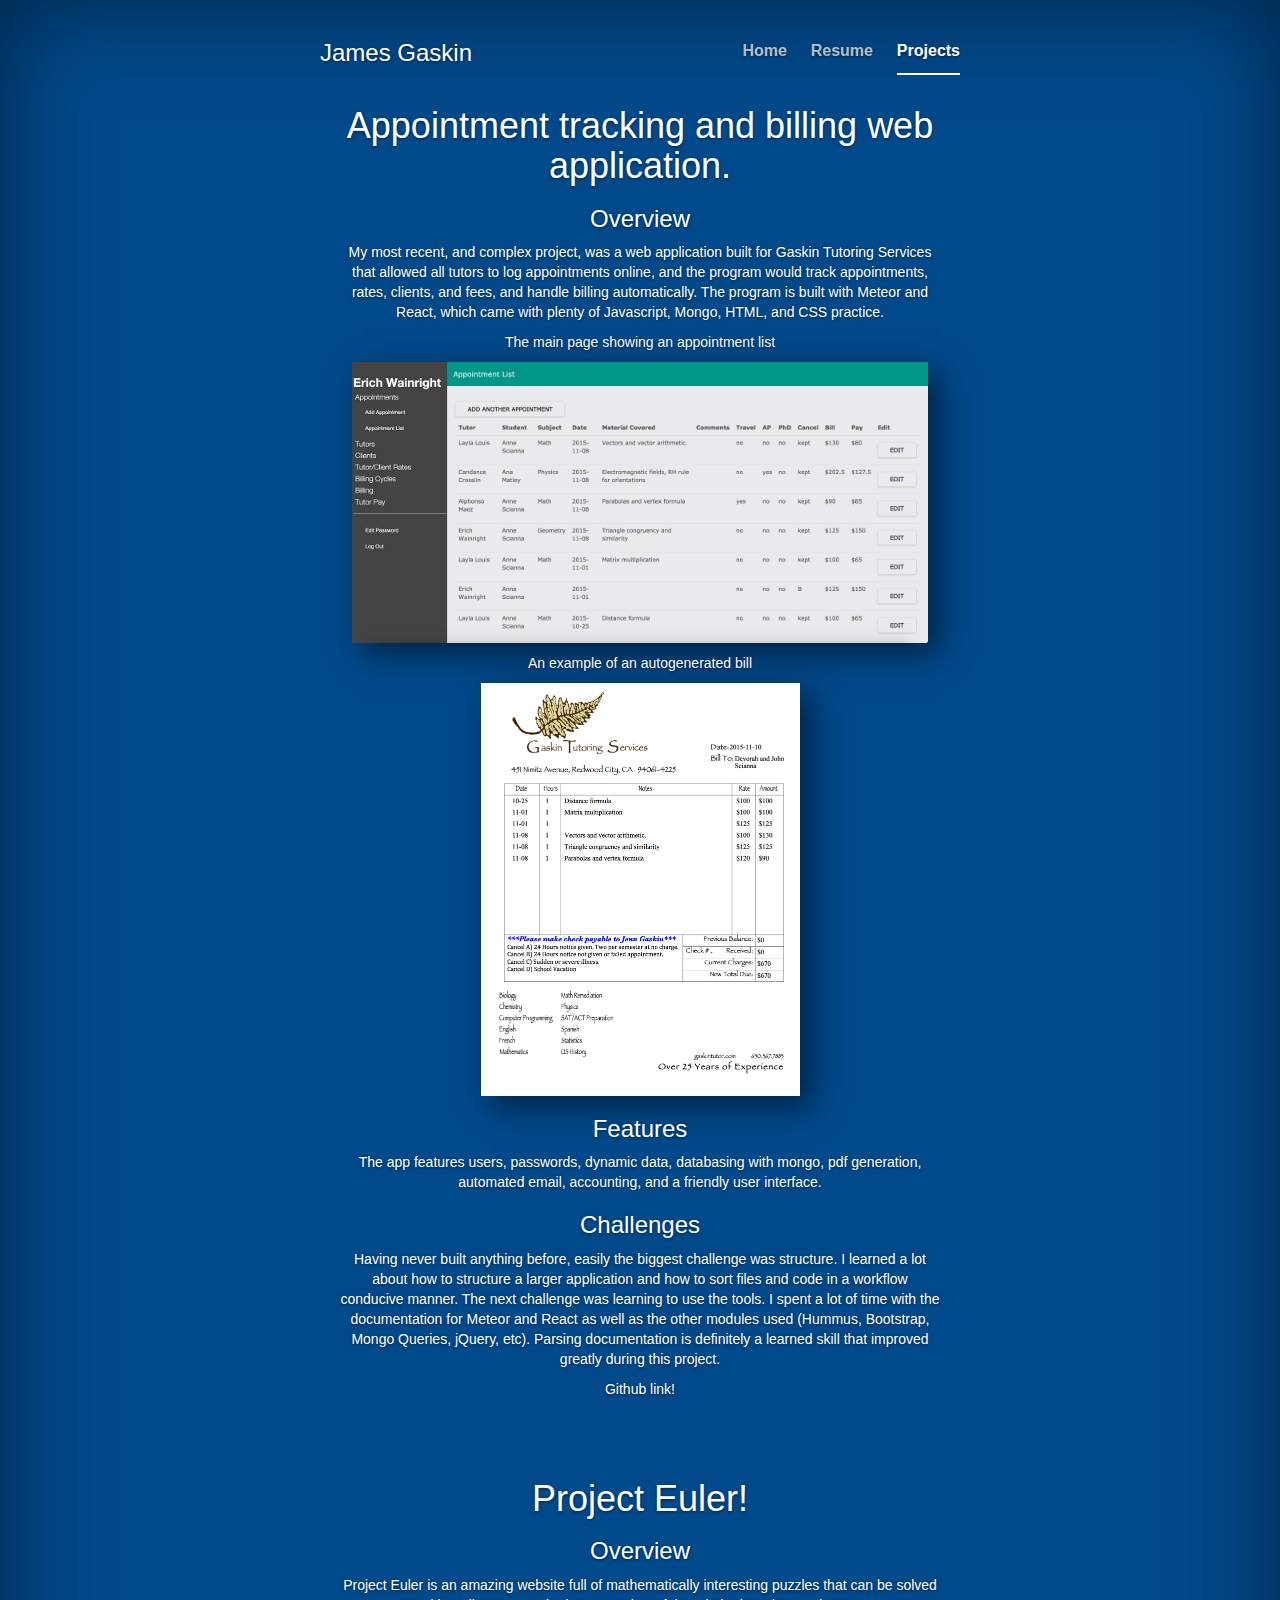
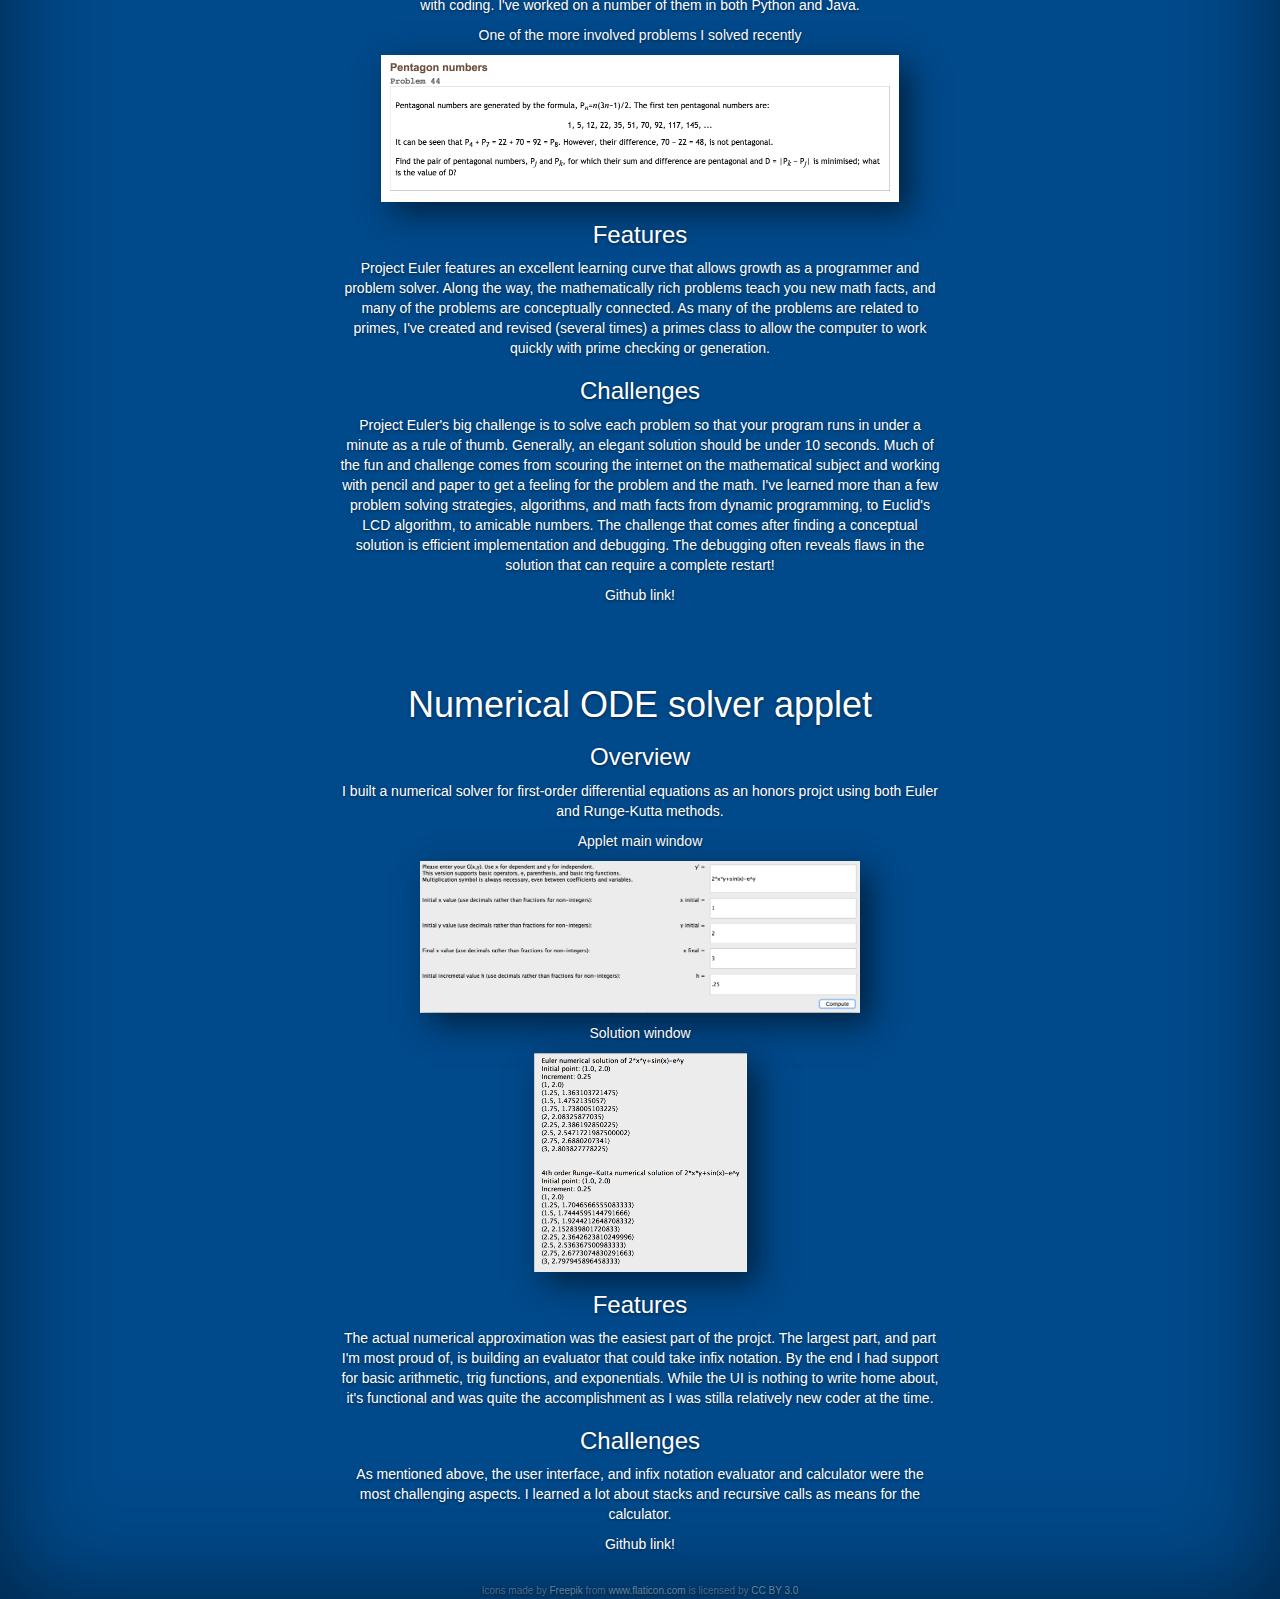
==== projects.html @ 18a5c2f4 "Live!" ====
<!DOCTYPE html>
<html lang="en">
  <head>
    <meta charset="utf-8">
    <meta http-equiv="X-UA-Compatible" content="IE=edge">
    <meta name="viewport" content="width=device-width, initial-scale=1">
    <!-- The above 3 meta tags *must* come first in the head; any other head content must come *after* these tags -->
    <meta name="description" content="">
    <meta name="author" content="">
    <link rel="icon" href="images/capital_J_icon.png">


    <title>James Gaskin Projects</title>

    <!-- Bootstrap core CSS -->
    <link href="css/bootstrap.min.css" rel="stylesheet">

    <!-- Custom styles for this template -->
    <link href="css/cover.css" rel="stylesheet">

    <!-- HTML5 shim and Respond.js for IE8 support of HTML5 elements and media queries -->
    <!--[if lt IE 9]>
      <script src="https://oss.maxcdn.com/html5shiv/3.7.2/html5shiv.min.js"></script>
      <script src="https://oss.maxcdn.com/respond/1.4.2/respond.min.js"></script>
    <![endif]-->
  </head>

  <body>

    <div class="site-wrapper">

      <div class="site-wrapper-inner">

        <div class="cover-container">
          <div class="masthead clearfix">
            <div class="inner">
              <h3 class="masthead-brand">James Gaskin</h3>
              <nav>
                <ul class="nav masthead-nav">
                  <li><a href="index.html">Home</a></li>
                  <li><a href="resume.html">Resume</a></li>
                  <li class="active"><a href="#">Projects</a></li>
                </ul>
              </nav>
            </div>
          </div>

          <div class="inner cover">
            <h1>Appointment tracking and billing web application.</h1>
            <h3>Overview</h3>
            <p>My most recent, and complex project, was a web application built for Gaskin Tutoring Services that allowed all tutors to log appointments online, and the program would track appointments, rates, clients, and fees, and handle billing automatically.
            The program is built with Meteor and React, which came with plenty of Javascript, Mongo, HTML, and CSS practice.</p>
            <p>The main page showing an appointment list<p>
            <img src="images/appt_list.png" alt="Appointment List" style="width:576px;height:281px;">
            <p>An example of an autogenerated bill<p>
            <img src="images/bill.png" alt="Bill Example" style="width:319px;height:413px;">
            <h3>Features</h3>
            <p>The app features users, passwords, dynamic data, databasing with mongo, pdf generation, automated email, accounting, and a friendly user interface.</p>
            <h3>Challenges</h3>
            <p>Having never built anything before, easily the biggest challenge was structure. I learned a lot about how to structure a larger application and how to sort files and code in a workflow conducive manner.
              The next challenge was learning to use the tools. I spent a lot of time with the documentation for Meteor and React as well as the other modules used (Hummus, Bootstrap, Mongo Queries, jQuery, etc). Parsing documentation is definitely a learned skill that improved greatly during this project.</p>
              <a href="https://github.com/Jamiegaskin/tutor">Github link!</a>
          </div>

          <br>
          <div class="inner cover">
            <h1>Project Euler!</h1>
            <h3>Overview</h3>
            <p>Project Euler is an amazing website full of mathematically interesting puzzles that can be solved with coding. I've worked on a number of them in both Python and Java.</p>
            <p>One of the more involved problems I solved recently<p>
            <img src="images/PE.png" alt="Project Euler Problem 44" style="width:518px;height:147px;">
            <h3>Features</h3>
            <p>Project Euler features an excellent learning curve that allows growth as a programmer and problem solver. Along the way, the mathematically rich problems teach you new math facts, and many of the problems are conceptually connected. As many of the problems are related to primes, I've created and revised (several times) a primes class to allow the computer to work quickly with prime checking or generation.</p>
            <h3>Challenges</h3>
            <p>Project Euler's big challenge is to solve each problem so that your program runs in under a minute as a rule of thumb. Generally, an elegant solution should be under 10 seconds. Much of the fun and challenge comes from scouring the internet on the mathematical subject and working with pencil and paper to get a feeling for the problem and the math. I've learned more than a few problem solving strategies, algorithms, and math facts from dynamic programming, to Euclid's LCD algorithm, to amicable numbers.
              The challenge that comes after finding a conceptual solution is efficient implementation and debugging. The debugging often reveals flaws in the solution that can require a complete restart!</p>
              <a href="https://github.com/Jamiegaskin/Project_Euler">Github link!</a>

          </div>

          <br>
          <div class="inner cover">
            <h1>Numerical ODE solver applet</h1>
            <h3>Overview</h3>
            <p>I built a numerical solver for first-order differential equations as an honors projct using both Euler and Runge-Kutta methods.</p>
            <p>Applet main window<p>
            <img src="images/applet.png" alt="Applet main window" style="width:440px;height:152px;">
            <p>Solution window<p>
            <img src="images/sol.png" alt="Solutions" style="width:213px;height:219px;">
            <h3>Features</h3>
            <p>The actual numerical approximation was the easiest part of the projct. The largest part, and part I'm most proud of, is building an evaluator that could take infix notation. By the end I had support for basic arithmetic, trig functions, and exponentials.
            While the UI is nothing to write home about, it's functional and was quite the accomplishment as I was stilla relatively new coder at the time.</p>
            <h3>Challenges</h3>
            <p>As mentioned above, the user interface, and infix notation evaluator and calculator were the most challenging aspects. I learned a lot about stacks and recursive calls as means for the calculator.</p>
              <a href="https://github.com/Jamiegaskin/ODE-solver">Github link!</a>

          </div>

          <div class="mastfoot">
            <div>Icons made by <a href="http://www.freepik.com" title="Freepik">Freepik</a> from <a href="http://www.flaticon.com" title="Flaticon">www.flaticon.com</a>             is licensed by <a href="http://creativecommons.org/licenses/by/3.0/" title="Creative Commons BY 3.0">CC BY 3.0</a></div>
          </div>
        </div>

      </div>

    </div>

    <!-- Bootstrap core JavaScript
    ================================================== -->
    <!-- Placed at the end of the document so the pages load faster -->
    <script src="https://ajax.googleapis.com/ajax/libs/jquery/1.11.3/jquery.min.js"></script>
    <script src="js/bootstrap.min.js"></script>
    <!-- IE10 viewport hack for Surface/desktop Windows 8 bug -->
    <script src="js/ie10-viewport-bug-workaround.js"></script>
  </body>
</html>
---- css/cover.css ----
/*
 * Globals
 */

/* Links */
a,
a:focus,
a:hover {
  color: #fff;
}

/* Custom default button */
.btn-default,
.btn-default:hover,
.btn-default:focus {
  color: #333;
  text-shadow: none; /* Prevent inheritence from `body` */
  background-color: #fff;
  border: 1px solid #fff;
}


/*
 * Base structure
 */

html,
body {
  height: 100%;
  background-color: #00498a;
}
body {
  color: #fff;
  text-align: center;
  text-shadow: 0 1px 3px rgba(0,0,0,.5);
}
img {
  box-shadow: 11px 11px 30px #002342;
}

/* Extra markup and styles for table-esque vertical and horizontal centering */
.site-wrapper {
  display: table;
  width: 100%;
  height: 100%; /* For at least Firefox */
  min-height: 100%;
  -webkit-box-shadow: inset 0 0 100px rgba(0,0,0,.5);
          box-shadow: inset 0 0 100px rgba(0,0,0,.5);
}
.site-wrapper-inner {
  display: table-cell;
  vertical-align: top;
}
.cover-container {
  margin-right: auto;
  margin-left: auto;
}

/* Padding for spacing */
.inner {
  padding: 30px;
}


/*
 * Header
 */
.masthead-brand {
  margin-top: 10px;
  margin-bottom: 10px;
}

.masthead-nav > li {
  display: inline-block;
}
.masthead-nav > li + li {
  margin-left: 20px;
}
.masthead-nav > li > a {
  padding-right: 0;
  padding-left: 0;
  font-size: 16px;
  font-weight: bold;
  color: #fff; /* IE8 proofing */
  color: rgba(255,255,255, .7);
  border-bottom: 2px solid transparent;
}
.masthead-nav > li > a:hover,
.masthead-nav > li > a:focus {
  background-color: transparent;
  border-bottom-color: #a9a9a9;
  border-bottom-color: rgba(255,255,255,.25);
}
.masthead-nav > .active > a,
.masthead-nav > .active > a:hover,
.masthead-nav > .active > a:focus {
  color: #fff;
  border-bottom-color: #fff;
}

@media (min-width: 768px) {
  .masthead-brand {
    float: left;
  }
  .masthead-nav {
    float: right;
  }
}


/*
 * Cover
 */

.cover {
  padding: 0 20px;
  margin: 30px;
}
.cover .btn-lg {
  padding: 10px 20px;
  font-weight: bold;
}


/*
 * Footer
 */

.mastfoot {
  color: #999; /* IE8 proofing */
  color: rgba(255,255,255,.3);
  font-size: 10px;
}

.mastfoot a:link {color: rgba(255,255,255,.4);}

/*
 * Affix and center
 */

@media (min-width: 768px) {

  /* Start the vertical centering */
  .site-wrapper-inner {
    vertical-align: top;
  }
  /* Handle the widths */
  .masthead,
  .mastfoot,
  .cover-container {
    top: 0;
    bottom: 0;
    width: 100%; /* Must be percentage or pixels for horizontal alignment */
  }
}

@media (min-width: 992px) {
  .masthead,
  .mastfoot,
  .cover-container {
    top: 0;
    bottom: 0;
    width: 700px;
  }
}
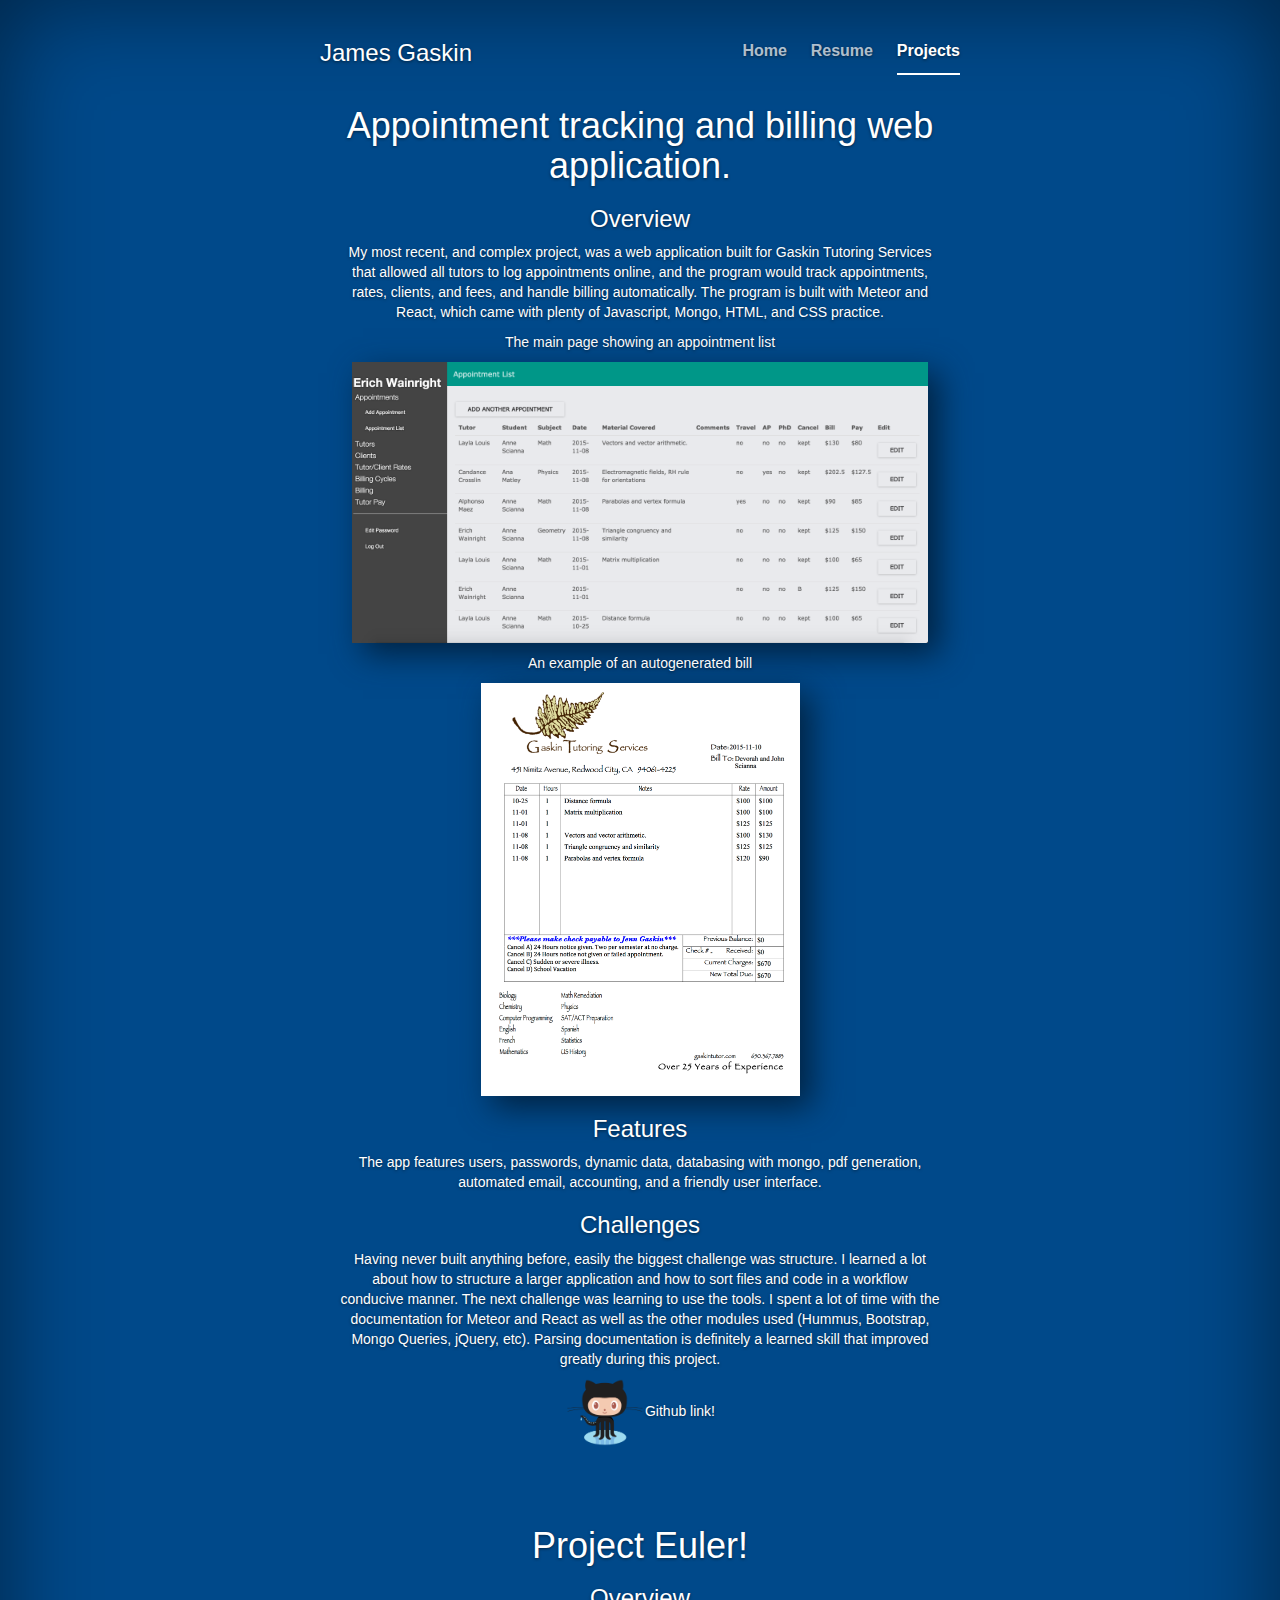
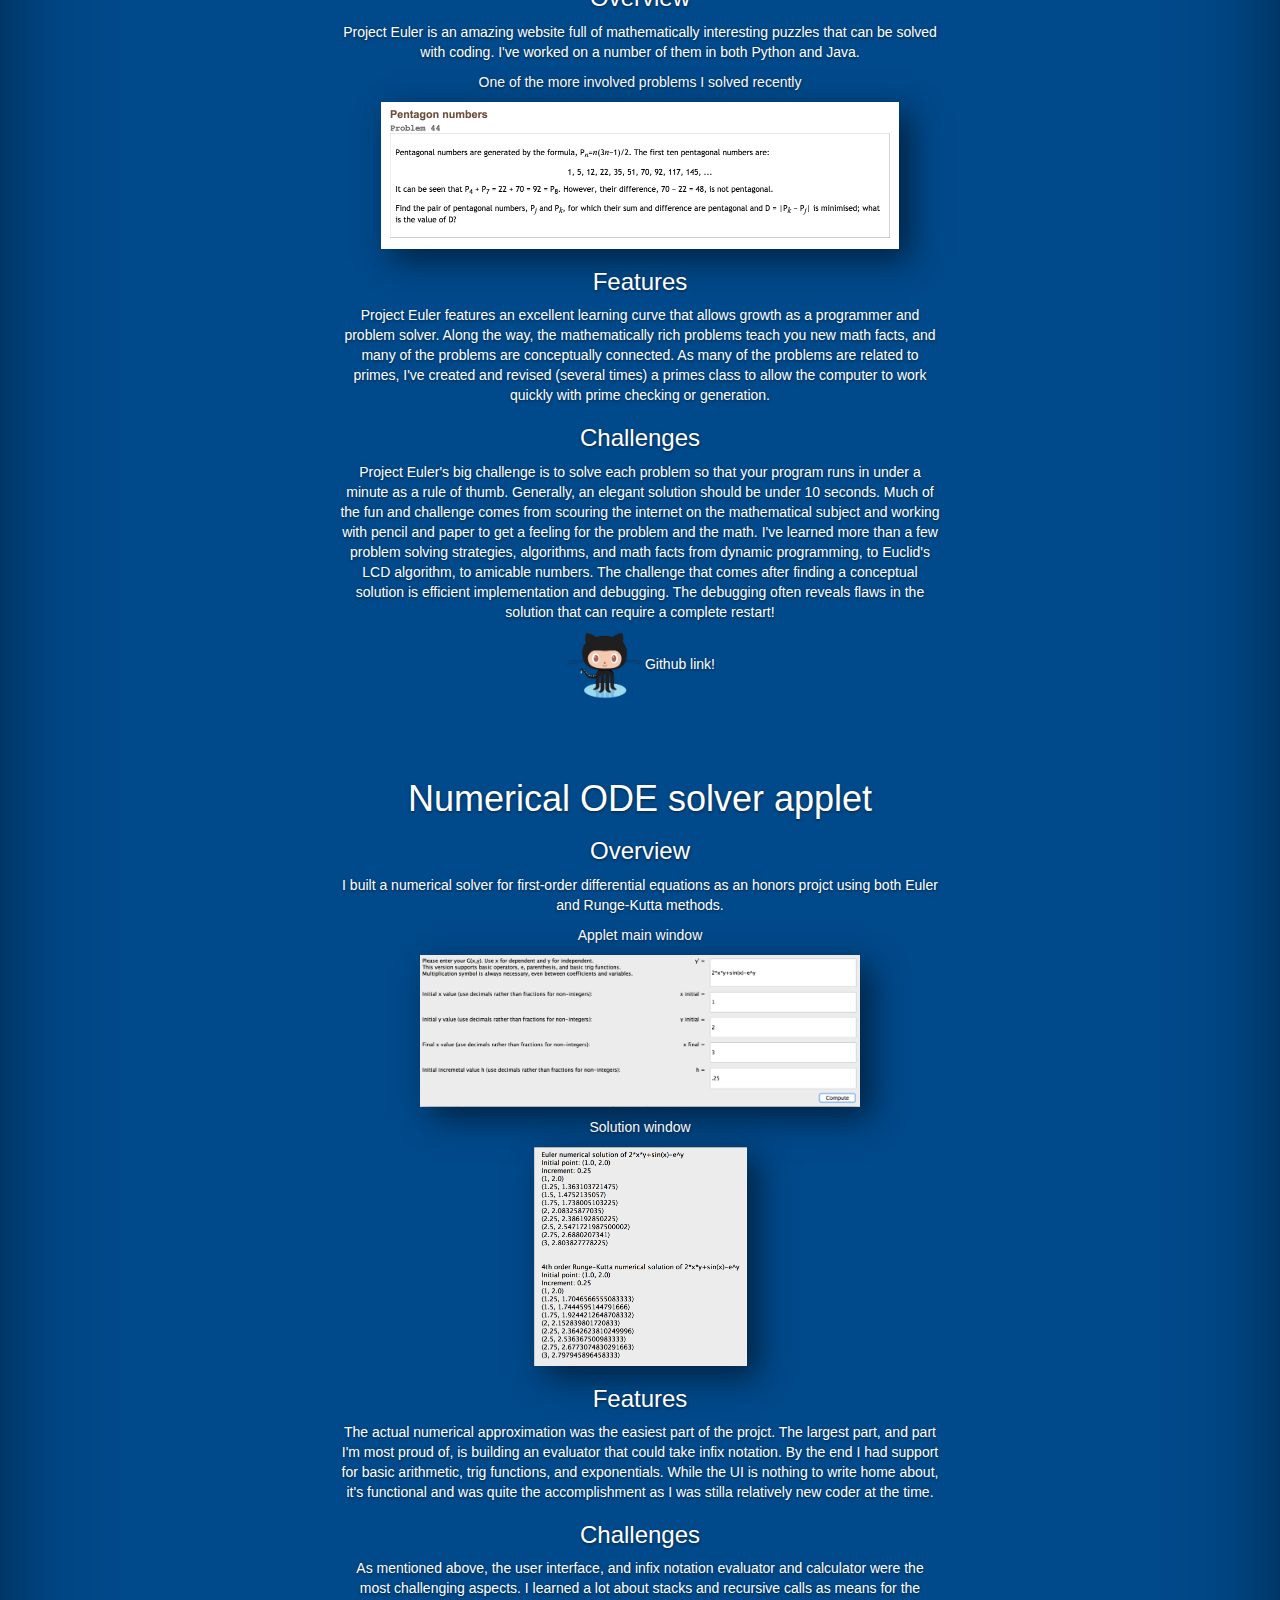
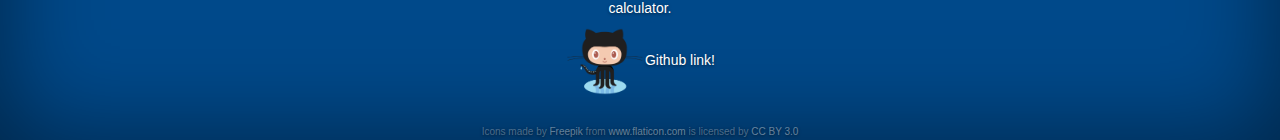
==== commit 84dc6f1c: "added github logo to make links more evident" ====
--- a/projects.html
+++ b/projects.html
@@ -59,7 +59,7 @@
             <h3>Challenges</h3>
             <p>Having never built anything before, easily the biggest challenge was structure. I learned a lot about how to structure a larger application and how to sort files and code in a workflow conducive manner.
               The next challenge was learning to use the tools. I spent a lot of time with the documentation for Meteor and React as well as the other modules used (Hummus, Bootstrap, Mongo Queries, jQuery, etc). Parsing documentation is definitely a learned skill that improved greatly during this project.</p>
-              <a href="https://github.com/Jamiegaskin/tutor">Github link!</a>
+              <p><a href="https://github.com/Jamiegaskin/tutor"><img src="images/Octocat.png" alt="Octocat" style="width:80px;height:67px;box-shadow:0px 0px 0px">Github link!</a></p>
           </div>
 
           <br>
@@ -74,7 +74,7 @@
             <h3>Challenges</h3>
             <p>Project Euler's big challenge is to solve each problem so that your program runs in under a minute as a rule of thumb. Generally, an elegant solution should be under 10 seconds. Much of the fun and challenge comes from scouring the internet on the mathematical subject and working with pencil and paper to get a feeling for the problem and the math. I've learned more than a few problem solving strategies, algorithms, and math facts from dynamic programming, to Euclid's LCD algorithm, to amicable numbers.
               The challenge that comes after finding a conceptual solution is efficient implementation and debugging. The debugging often reveals flaws in the solution that can require a complete restart!</p>
-              <a href="https://github.com/Jamiegaskin/Project_Euler">Github link!</a>
+              <p><a href="https://github.com/Jamiegaskin/Project_Euler"> <img src="images/Octocat.png" alt="Octocat" style="width:80px;height:67px;box-shadow:0px 0px 0px">Github link!</a></p>
 
           </div>
 
@@ -92,7 +92,7 @@
             While the UI is nothing to write home about, it's functional and was quite the accomplishment as I was stilla relatively new coder at the time.</p>
             <h3>Challenges</h3>
             <p>As mentioned above, the user interface, and infix notation evaluator and calculator were the most challenging aspects. I learned a lot about stacks and recursive calls as means for the calculator.</p>
-              <a href="https://github.com/Jamiegaskin/ODE-solver">Github link!</a>
+              <p><a href="https://github.com/Jamiegaskin/ODE-solver"> <img src="images/Octocat.png" alt="Octocat" style="width:80px;height:67px;box-shadow:0px 0px 0px">Github link!</a></p>
 
           </div>
 
